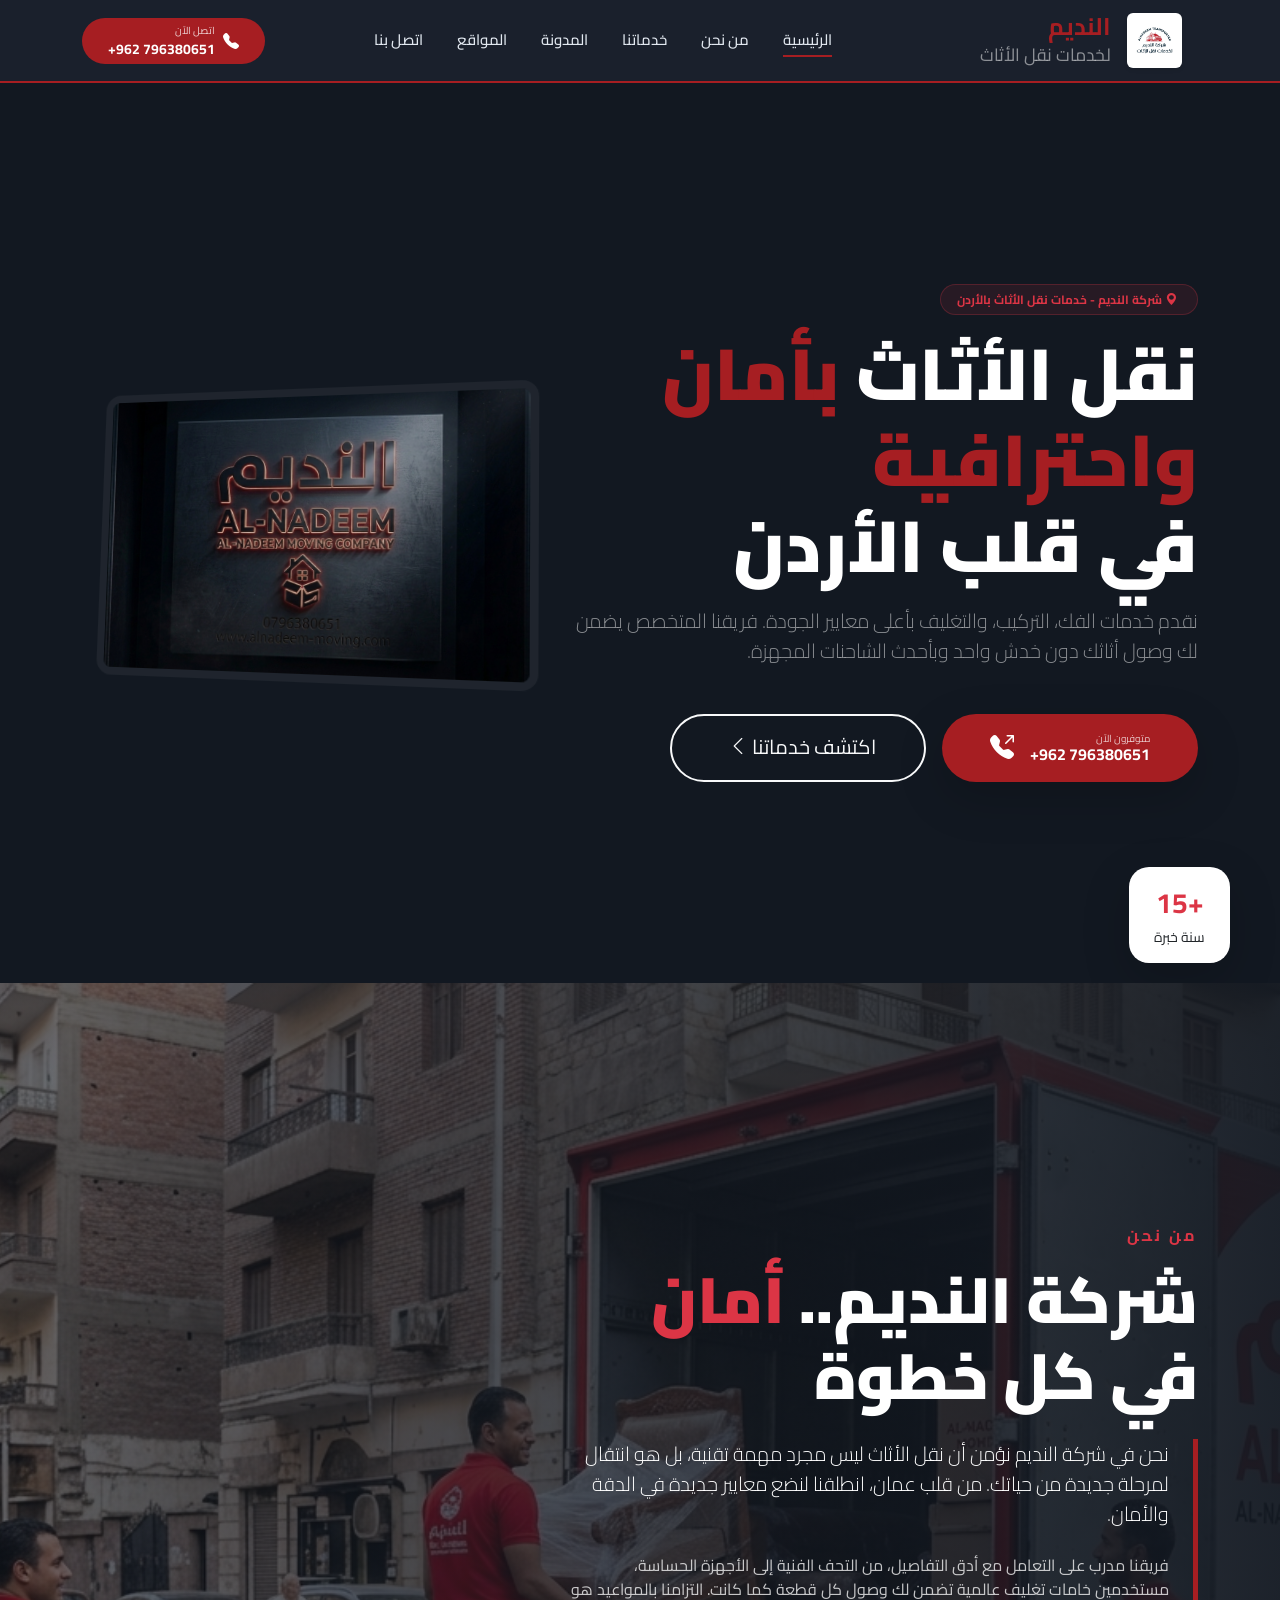
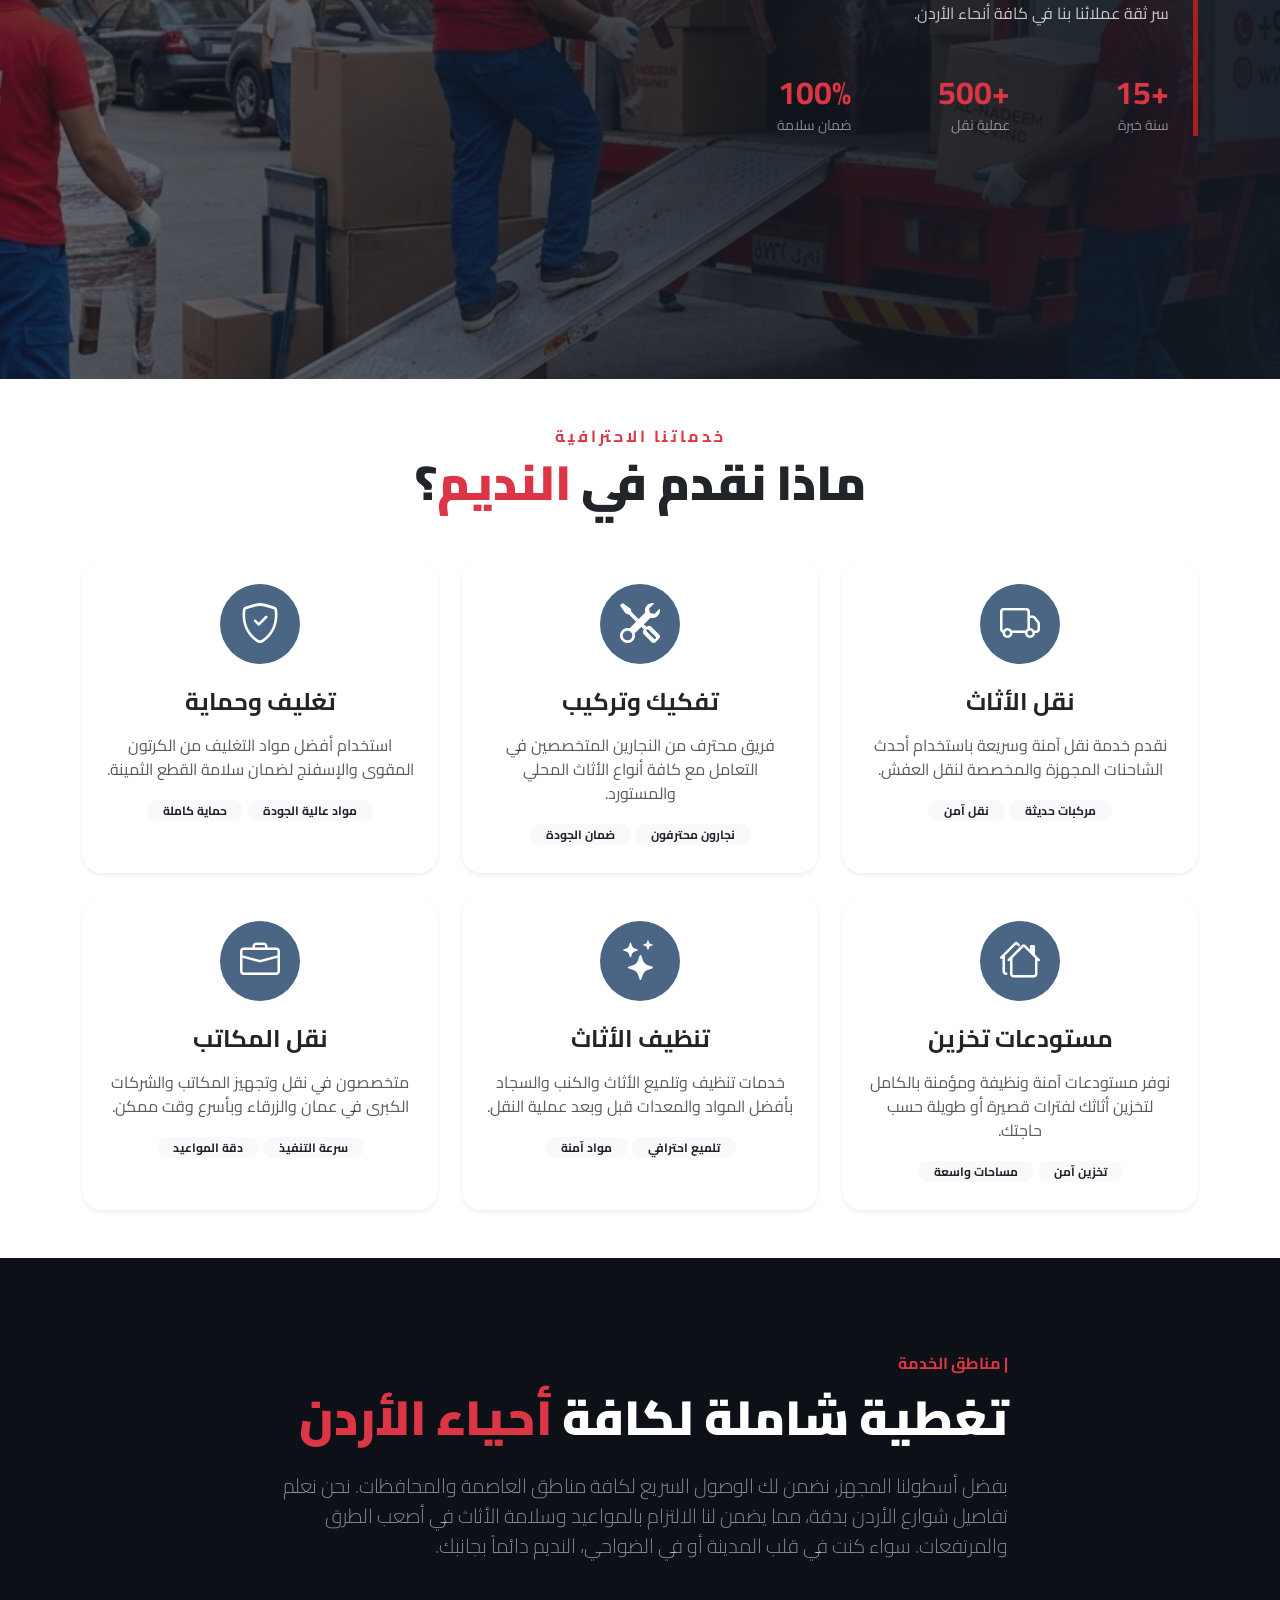
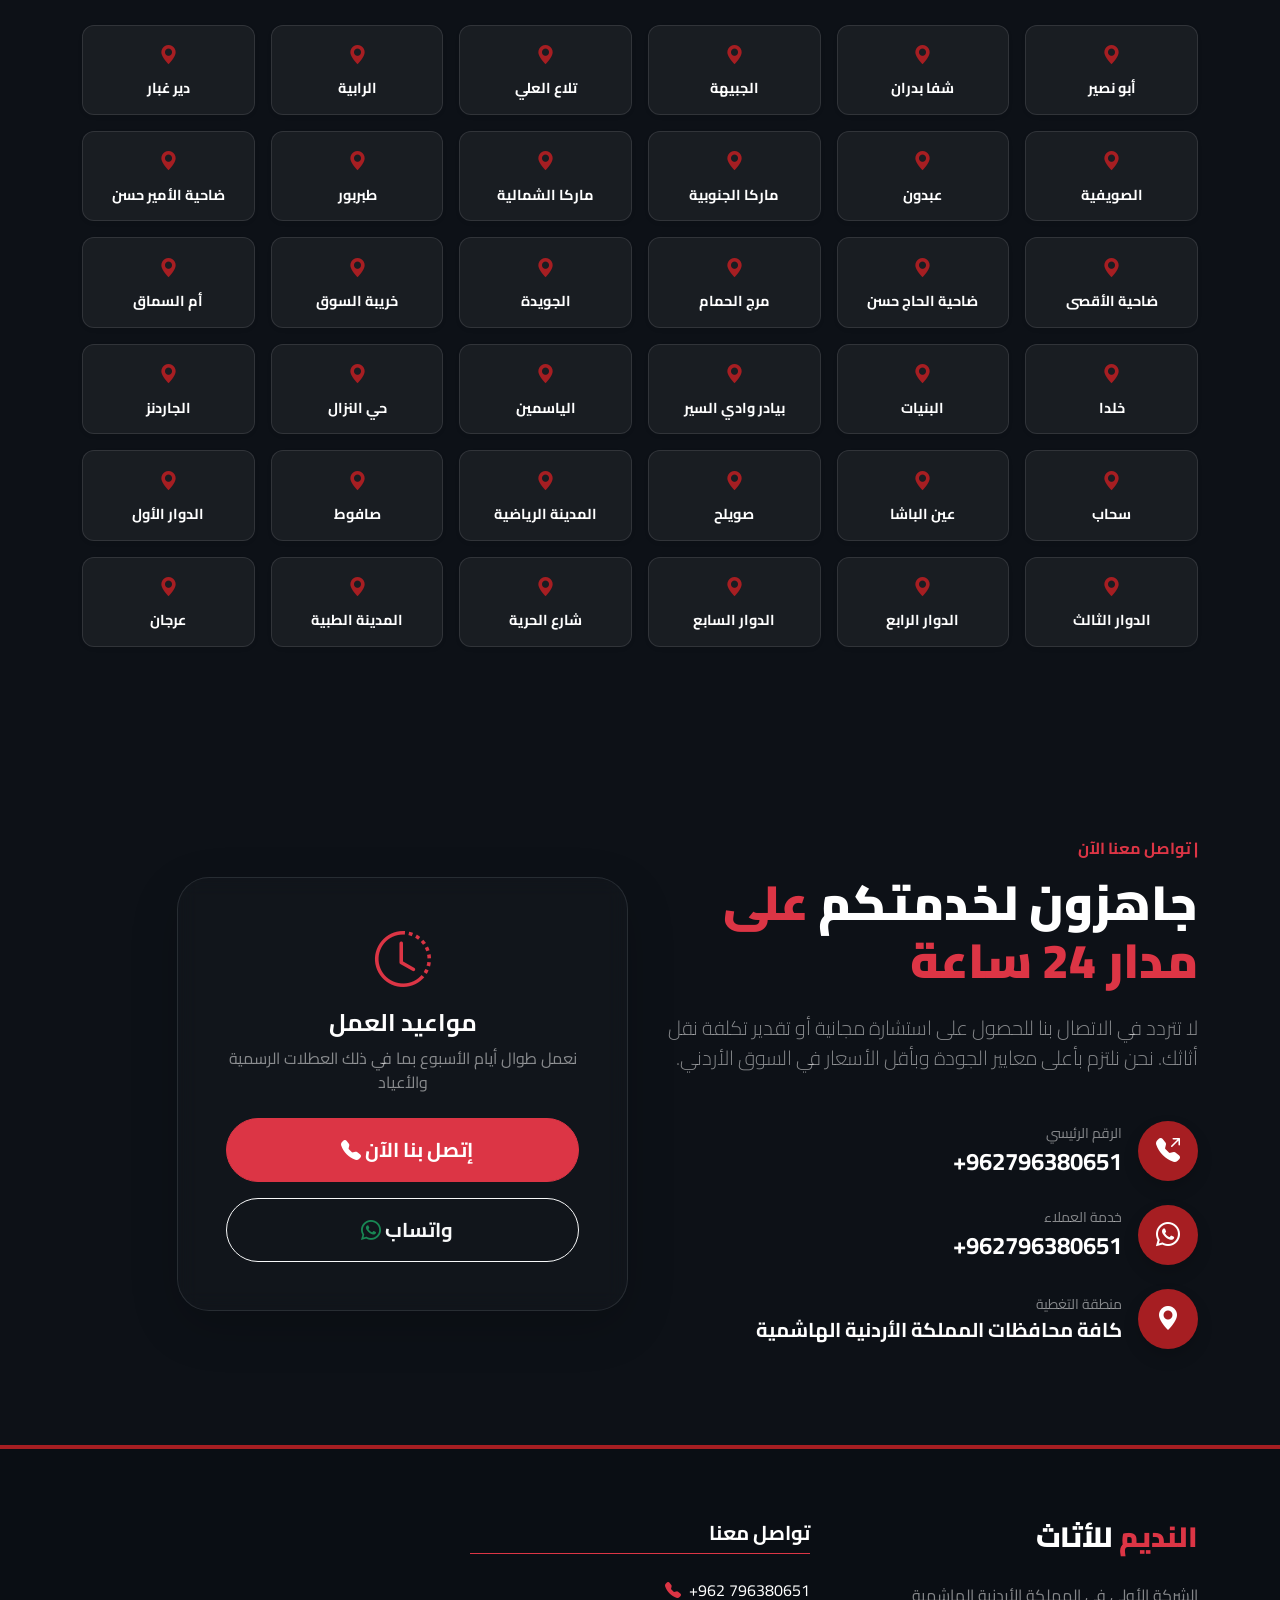
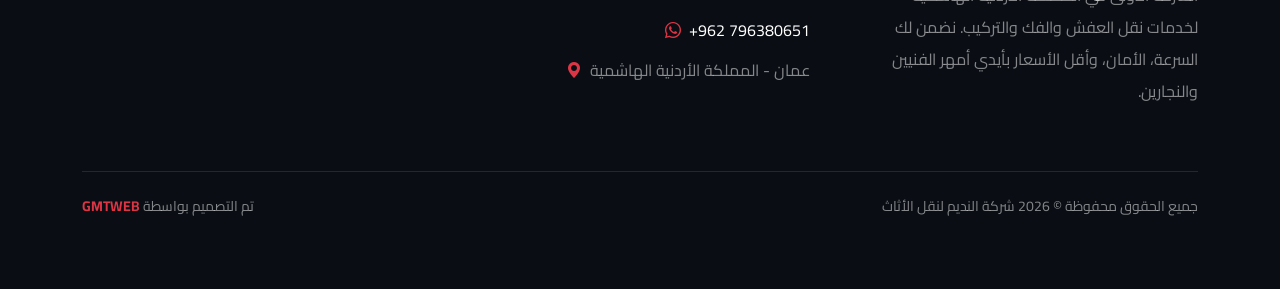
==== index.html @ c51407ec "Initial commit - Al Nadeem Project" ====
<!DOCTYPE html>
<html lang="ar" dir="rtl">
<head>
    <meta charset="UTF-8">
    <meta name="viewport" content="width=device-width, initial-scale=1.0">
   <link rel="stylesheet" href="https://cdn.jsdelivr.net/npm/bootstrap-icons@1.11.3/font/bootstrap-icons.min.css">
    <link href="https://cdn.jsdelivr.net/npm/bootstrap@5.3.3/dist/css/bootstrap.min.css" rel="stylesheet" integrity="sha384-QWTKZyjpPEjISv5WaRU9OFeRpok6YctnYmDr5pNlyT2bRjXh0JMhjY6hW+ALEwIH" crossorigin="anonymous">
    <link href="https://fonts.googleapis.com/css2?family=Almarai:wght@300;400;700;800&family=Cairo:wght@300;400;600;700;900&display=swap" rel="stylesheet">
    <title>شركة النديم لنقل الأثاث</title>
    <link rel="stylesheet" href="./Styles/style.css">
</head>
<body>
<nav class="navbar navbar-expand-lg navbar-dark sticky-top custom-navbar py-2" id="mainNavbar">
  <div class="container">
    
    <a class="navbar-brand d-flex align-items-center gap-3" href="#">
      <div class="logo-wrapper">
        <img src="./Styles/Photos/logo.jpeg" alt="النديم" class="img-fluid rounded shadow-sm">
      </div>
      <div class="brand-text">
        <h1 class="h4 mb-0 fw-bold main-red-color">النديم</h1>
        <small class="d-block text-white-50">لخدمات نقل الأثاث</small>
      </div>
    </a>

    <button class="navbar-toggler border-0 shadow-none" type="button" data-bs-toggle="collapse" data-bs-target="#alNadeemNav">
      <span class="navbar-toggler-icon"></span>
    </button>

    <div class="collapse navbar-collapse" id="alNadeemNav">
      <ul class="navbar-nav mx-auto mb-2 mb-lg-0 gap-1">
        <li class="nav-item"><a class="nav-link active" href="#hero">الرئيسية</a></li>
        <li class="nav-item"><a class="nav-link" href="#about">من نحن</a></li>
        <li class="nav-item"><a class="nav-link" href="#services">خدماتنا</a></li>
        <li class="nav-item"><a class="nav-link" href="./mdwna/mdwna.html">المدونة</a></li>
        <li class="nav-item"><a class="nav-link" href="#locations">المواقع</a></li>
        <li class="nav-item"><a class="nav-link" href="#contact-us">اتصل بنا</a></li>
      </ul>

      <div class="d-flex align-items-center">
        <a href="tel:0796380651" class="btn btn-call rounded-pill px-4 d-flex align-items-center gap-2">
          <i class="bi bi-telephone-fill icon-shake"></i>
       <div class="text-end lh-1">
    <span class="d-block mb-1" style="font-size: 10px; opacity: 0.8;">اتصل الآن</span>
    <span class="fw-bold" style="font-size: 14px; direction: ltr; display: inline-block;">
        +962 796380651
    </span>
</div>
        </a>
      </div>
    </div>

  </div>
</nav>
<!--------------------------------------------Navbar end ------------------------------------------>

<section class="hero-section" id="hero">
  <div id="particles-js"></div>

  <div class="container position-relative z-3">
    <div class="row align-items-center min-vh-100 py-5">
      
      <div class="col-lg-7 text-center text-lg-end" data-aos="fade-up">
        <div class="badge rounded-pill bg-danger bg-opacity-10 text-danger px-3 py-2 mb-3 border border-danger border-opacity-25">
          <i class="bi bi-geo-alt-fill me-1"></i> شركة النديم - خدمات نقل الأثاث بالأردن
        </div>
        <h1 class="display-2 fw-black text-white mb-3">
          نقل الأثاث <span class="text-danger-custom">بأمان واحترافية</span> <br> في قلب الأردن
        </h1>
        <p class="lead text-white-50 mb-5 fs-5 shadow-text">
          نقدم خدمات الفك، التركيب، والتغليف بأعلى معايير الجودة. فريقنا المتخصص يضمن لك وصول أثاثك دون خدش واحد وبأحدث الشاحنات المجهزة.
        </p>

        <div class="d-flex flex-wrap gap-3 justify-content-center justify-content-lg-start">
      <a href="tel:+962796380651" class="btn btn-danger-custom btn-lg rounded-pill px-5 py-3 d-flex align-items-center gap-3 shadow-lg">
    <div class="text-end lh-1">
        <small class="d-block opacity-75" style="font-size: 10px; margin-bottom: 2px;">متوفرون الآن</small>
        <span class="fw-bold" style="direction: ltr; display: block; font-size: 16px;">+962 796380651</span>
    </div>
    <i class="bi bi-telephone-outbound-fill fs-4 icon-shake"></i>
</a>
          <a href="#services" class="btn btn-outline-light btn-lg rounded-pill px-5 py-3 border-2 fw-600">
            اكتشف خدماتنا <i class="bi bi-chevron-left ms-2"></i>
          </a>
        </div>
      </div>

      <div class="col-lg-5 mt-5 mt-lg-0 text-center">
        <div class="hero-img-container">
           <img src="./Styles/Photos/hero2.png" 
               class="img-fluid rounded-4 shadow-2xl hero-moving-img" alt="نقل أثاث النديم">
          <div class="experience-card shadow-lg animate-bounce">
            <span class="fw-bold fs-3 d-block text-danger">+15</span>
            <small class="text-dark fw-600">سنة خبرة</small>
          </div>
        </div>
      </div>

    </div>
  </div>
</section>
<!-----------------------------------------hero end--------------------------------------------->
<section class="about-section position-relative overflow-hidden" id=about>
    <div class="parallax-bg"></div>
    <div class="about-overlay"></div>
    
    <div class="container position-relative z-3 py-5">
        <div class="row min-vh-100 align-items-center">
            <div class="col-lg-7 text-white text-lg-end text-center">
                <h6 class="fw-bold text-danger text-uppercase mb-3 tracking-wider">من نحن</h6>
                <h2 class="display-3 fw-black mb-4">شركة النديم.. <span class="text-danger">أمان</span> في كل خطوة</h2>
                
                <div class="content-wrapper pe-lg-4 border-danger-right">
                    <p class="lead mb-4 fw-light opacity-90">
                        نحن في شركة النديم نؤمن أن نقل الأثاث ليس مجرد مهمة تقنية، بل هو انتقال لمرحلة جديدة من حياتك. من قلب عمان، انطلقنا لنضع معايير جديدة في الدقة والأمان.
                    </p>
                    <p class="mb-5 opacity-75">
                        فريقنا مدرب على التعامل مع أدق التفاصيل، من التحف الفنية إلى الأجهزة الحساسة، مستخدمين خامات تغليف عالمية تضمن لك وصول كل قطعة كما كانت. التزامنا بالمواعيد هو سر ثقة عملائنا بنا في كافة أنحاء الأردن.
                    </p>
                    
                    <div class="row g-4 justify-content-center justify-content-lg-start">
                        <div class="col-6 col-sm-3">
                            <h2 class="fw-bold text-danger mb-0">+15</h2>
                            <small class="text-white-50">سنة خبرة</small>
                        </div>
                        <div class="col-6 col-sm-3">
                            <h2 class="fw-bold text-danger mb-0">+500</h2>
                            <small class="text-white-50">عملية نقل</small>
                        </div>
                        <div class="col-6 col-sm-3">
                            <h2 class="fw-bold text-danger mb-0">100%</h2>
                            <small class="text-white-50">ضمان سلامة</small>
                        </div>
                    </div>
                </div>
            </div>
        </div>
    </div>
</section>
<!-- about end  -->
 <section class="services-section py-5" id="services">
    <div class="container">
        <div class="text-center mb-5" data-aos="fade-up">
            <h6 class="text-danger fw-bold text-uppercase tracking-wider">خدماتنا الاحترافية</h6>
            <h2 class="display-5 fw-black">ماذا نقدم في <span class="text-danger">النديم</span>؟</h2>
        </div>

        <div class="row g-4">
            <div class="col-lg-4 col-md-6" data-aos="zoom-in">
                <div class="service-card text-center p-4 shadow-sm bg-white h-100 transition-all">
                    <div class="icon-box mb-4 mx-auto d-flex align-items-center justify-content-center">
                        <i class="bi bi-truck fs-1 text-white"></i>
                    </div>
                    <h4 class="fw-bold mb-3">نقل الأثاث</h4>
                    <p class="text-muted">نقدم خدمة نقل آمنة وسريعة باستخدام أحدث الشاحنات المجهزة والمخصصة لنقل العفش.</p>
                    <div class="badge-group mt-3">
                        <span class="badge bg-light text-dark rounded-pill px-3">مركبات حديثة</span>
                        <span class="badge bg-light text-dark rounded-pill px-3">نقل آمن</span>
                    </div>
                </div>
            </div>

            <div class="col-lg-4 col-md-6" data-aos="zoom-in" data-aos-delay="100">
                <div class="service-card text-center p-4 shadow-sm bg-white h-100 transition-all">
                    <div class="icon-box mb-4 mx-auto d-flex align-items-center justify-content-center">
                        <i class="bi bi-tools fs-1 text-white"></i>
                    </div>
                    <h4 class="fw-bold mb-3">تفكيك وتركيب</h4>
                    <p class="text-muted">فريق محترف من النجارين المتخصصين في التعامل مع كافة أنواع الأثاث المحلي والمستورد.</p>
                    <div class="badge-group mt-3">
                        <span class="badge bg-light text-dark rounded-pill px-3">نجارون محترفون</span>
                        <span class="badge bg-light text-dark rounded-pill px-3">ضمان الجودة</span>
                    </div>
                </div>
            </div>

            <div class="col-lg-4 col-md-6" data-aos="zoom-in" data-aos-delay="200">
                <div class="service-card text-center p-4 shadow-sm bg-white h-100 transition-all">
                    <div class="icon-box mb-4 mx-auto d-flex align-items-center justify-content-center">
                        <i class="bi bi-shield-check fs-1 text-white"></i>
                    </div>
                    <h4 class="fw-bold mb-3">تغليف وحماية</h4>
                    <p class="text-muted">استخدام أفضل مواد التغليف من الكرتون المقوى والإسفنج لضمان سلامة القطع الثمينة.</p>
                    <div class="badge-group mt-3">
                        <span class="badge bg-light text-dark rounded-pill px-3">مواد عالية الجودة</span>
                        <span class="badge bg-light text-dark rounded-pill px-3">حماية كاملة</span>
                    </div>
                </div>
            </div>
            <div class="col-lg-4 col-md-6" data-aos="zoom-in" data-aos-delay="300">
    <div class="service-card text-center p-4 shadow-sm bg-white h-100 transition-all">
        <div class="icon-box mb-4 mx-auto d-flex align-items-center justify-content-center">
            <i class="bi bi-houses fs-1 text-white"></i>
        </div>
        <h4 class="fw-bold mb-3">مستودعات تخزين</h4>
        <p class="text-muted">نوفر مستودعات آمنة ونظيفة ومؤمنة بالكامل لتخزين أثاثك لفترات قصيرة أو طويلة حسب حاجتك.</p>
        <div class="badge-group mt-3">
            <span class="badge bg-light text-dark rounded-pill px-3">تخزين آمن</span>
            <span class="badge bg-light text-dark rounded-pill px-3">مساحات واسعة</span>
        </div>
    </div>
</div>

<div class="col-lg-4 col-md-6" data-aos="zoom-in" data-aos-delay="400">
    <div class="service-card text-center p-4 shadow-sm bg-white h-100 transition-all">
        <div class="icon-box mb-4 mx-auto d-flex align-items-center justify-content-center">
            <i class="bi bi-stars fs-1 text-white"></i>
        </div>
        <h4 class="fw-bold mb-3">تنظيف الأثاث</h4>
        <p class="text-muted">خدمات تنظيف وتلميع الأثاث والكنب والسجاد بأفضل المواد والمعدات قبل وبعد عملية النقل.</p>
        <div class="badge-group mt-3">
            <span class="badge bg-light text-dark rounded-pill px-3">تلميع احترافي</span>
            <span class="badge bg-light text-dark rounded-pill px-3">مواد آمنة</span>
        </div>
    </div>
</div>

<div class="col-lg-4 col-md-6" data-aos="zoom-in" data-aos-delay="500">
    <div class="service-card text-center p-4 shadow-sm bg-white h-100 transition-all">
        <div class="icon-box mb-4 mx-auto d-flex align-items-center justify-content-center">
            <i class="bi bi-briefcase fs-1 text-white"></i>
        </div>
        <h4 class="fw-bold mb-3">نقل المكاتب</h4>
        <p class="text-muted">متخصصون في نقل وتجهيز المكاتب والشركات الكبرى في عمان والزرقاء وبأسرع وقت ممكن.</p>
        <div class="badge-group mt-3">
            <span class="badge bg-light text-dark rounded-pill px-3">سرعة التنفيذ</span>
            <span class="badge bg-light text-dark rounded-pill px-3">دقة المواعيد</span>
        </div>
    </div>
</div>
        </div>
    </div>
</section>
<!------------------------------------------Services end---------------------->
<section class="locations-area py-5" id="locations" style="background-color: #0d1117;">
    <div class="container py-5">
        <div class="row mb-5 text-center text-lg-end">
            <div class="col-lg-8 mx-auto">
                <h6 class="text-danger fw-bold mb-3">| مناطق الخدمة</h6>
                <h2 class="display-5 fw-black text-white mb-4">تغطية شاملة لكافة <span class="text-danger">أحياء الأردن</span></h2>
                <p class="text-white-50 lead">
                    بفضل أسطولنا المجهز، نضمن لك الوصول السريع لكافة مناطق العاصمة والمحافظات. نحن نعلم تفاصيل شوارع الأردن بدقة، مما يضمن لنا الالتزام بالمواعيد وسلامة الأثاث في أصعب الطرق والمرتفعات. سواء كنت في قلب المدينة أو في الضواحي، النديم دائماً بجانبك.
                </p>
            </div>
        </div>

        <div class="row g-3 justify-content-center" id="zones-container">
            </div>
    </div>
</section>
<!-- locations end  -->
 <section id="contact-us" class="contact-section py-5" style="background-color: #0d1117;">
    <div class="container py-5">
        <div class="row g-4 align-items-center">
            
            <div class="col-lg-6 text-white">
                <h6 class="text-danger fw-bold mb-3">| تواصل معنا الآن</h6>
                <h2 class="display-5 fw-black mb-4">جاهزون لخدمتكم <span class="text-danger">على مدار 24 ساعة</span></h2>
                <p class="text-white-50 mb-5 lead">
                    لا تتردد في الاتصال بنا للحصول على استشارة مجانية أو تقدير تكلفة نقل أثاثك. نحن نلتزم بأعلى معايير الجودة وبأقل الأسعار في السوق الأردني.
                </p>

                <div class="contact-info-box d-flex flex-column gap-4">
                    <div class="d-flex align-items-center gap-3">
                        <div class="contact-icon-circle shadow">
                            <i class="bi bi-telephone-outbound-fill"></i>
                        </div>
                        <div>
                            <span class="d-block text-white-50 small">الرقم الرئيسي</span>
                            <a href="tel:+962796380651" class="text-white fs-4 fw-bold text-decoration-none ltr-text">+962796380651</a>
                        </div>
                    </div>

                    <div class="d-flex align-items-center gap-3">
                        <div class="contact-icon-circle shadow">
                            <i class="bi bi-whatsapp"></i>
                        </div>
                        <div>
                            <span class="d-block text-white-50 small">خدمة العملاء</span>
                            <a href="https://wa.me/962796380651" target="_blank"" class="text-white fs-4 fw-bold text-decoration-none ltr-text">+962796380651</a>
                        </div>
                    </div>

                    <div class="d-flex align-items-center gap-3">
                        <div class="contact-icon-circle shadow">
                            <i class="bi bi-geo-alt-fill"></i>
                        </div>
                        <div>
                            <span class="d-block text-white-50 small">منطقة التغطية</span>
                            <span class="text-white fs-5 fw-bold">كافة محافظات المملكة الأردنية الهاشمية</span>
                        </div>
                    </div>
                </div>
            </div>

            <div class="col-lg-5 offset-lg-1">
                <div class="p-5 rounded-5 shadow-lg border border-secondary border-opacity-25" style="background: rgba(255,255,255,0.02); backdrop-filter: blur(10px);">
                    <div class="text-center mb-4">
                        <div class="mb-3">
                            <i class="bi bi-clock-history text-danger display-4"></i>
                        </div>
                        <h4 class="text-white fw-bold">مواعيد العمل</h4>
                        <p class="text-white-50">نعمل طوال أيام الأسبوع بما في ذلك العطلات الرسمية والأعياد</p>
                    </div>
                    <div class="d-grid gap-3">
                        <a href="tel:962796380651" class="btn btn-danger btn-lg rounded-pill fw-bold py-3 icon-shake">
                            إتصل بنا الآن <i class="bi bi-telephone-fill ms-2"></i>
                        </a>
                        <a href="https://wa.me/962796380651" target="_blank" class="btn btn-outline-light btn-lg rounded-pill fw-bold py-3">
                            واتساب <i class="bi bi-whatsapp ms-2 text-success"></i>
                        </a>
                    </div>
                </div>
            </div>

        </div>
    </div>
</section>
<footer class="main-footer py-5" style="background-color: #0a0e14; border-top: 4px solid #a61e22;">
    <div class="container py-4">
        <div class="row g-5 text-white">
            
            <div class="col-lg-4 text-center text-lg-end">
                <h3 class="fw-black text-danger mb-4">النديم <span class="text-white">للأثاث</span></h3>
                <p class="text-white-50 lh-lg">
                    الشركة الأولى في المملكة الأردنية الهاشمية لخدمات نقل العفش والفك والتركيب. نضمن لك السرعة، الأمان، وأقل الأسعار بأيدي أمهر الفنيين والنجارين.
                </p>
            </div>

            <div class="col-lg-4 text-center text-lg-start">
                <h5 class="fw-bold mb-4 border-bottom border-danger d-inline-block pb-2 text-lg-end w-100">تواصل معنا</h5>
                <div class="d-flex flex-column gap-3">
                    <a href="tel:+962796380651" class="text-white text-decoration-none d-flex align-items-center justify-content-center justify-content-lg-start gap-2">
                        <span style="direction: ltr;">+962 796380651</span>
                        <i class="bi bi-telephone-fill text-danger"></i>
                    </a>
                    <a href="tel:+962796380651" class="text-white text-decoration-none d-flex align-items-center justify-content-center justify-content-lg-start gap-2">
                        <span style="direction: ltr;">+962 796380651</span>
                        <i class="bi bi-whatsapp text-danger"></i>
                    </a>
                    <div class="text-white-50 d-flex align-items-center justify-content-center justify-content-lg-start gap-2">
                        <span>عمان - المملكة الأردنية الهاشمية</span>
                        <i class="bi bi-geo-alt-fill text-danger"></i>
                    </div>
                </div>
            </div>
        </div>

        <hr class="mt-5 mb-4 border-secondary opacity-25">
        <div class="row align-items-center">
            <div class="col-md-6 text-center text-md-end">
                <p class="text-white-50 mb-0 small">جميع الحقوق محفوظة &copy; 2026 شركة النديم لنقل الأثاث</p>
            </div>
            <div class="col-md-6 text-center text-md-start mt-3 mt-md-0">
                <p class="text-white-50 mb-0 small">
                    تم التصميم بواسطة 
                    <a href="https://www.facebook.com/profile.php?id=100090592885243&locale=ar_AR" target="_blank" class="text-danger fw-bold text-decoration-none hover-red">GMTWEB</a>
                </p>
            </div>
        </div>
    </div>
</footer>


<script src="https://cdn.jsdelivr.net/npm/bootstrap@5.3.3/dist/js/bootstrap.bundle.min.js" integrity="sha384-YvpcrYf0tY3lHB60NNkmXc5s9fDVZLESaAA55NDzOxhy9GkcIdslK1eN7N6jIeHz" crossorigin="anonymous"></script>
<script src="./main.js"></script>
</body>
</html>
---- Styles/style.css ----
body {
    font-family: 'Cairo', sans-serif; /* أو 'Almarai' حسب ذوقك */
    direction: rtl;
    text-align: right;
    overflow-x: hidden;
}

h1, h2, h3, .brand-name {
    font-family: 'Cairo', sans-serif;
    font-weight: 800;
    
}

:root {
    --brand-red: #a61e22; 
    --nav-bg: #1a202c;    
}

.custom-navbar {
    background-color: var(--nav-bg) !important;
    border-bottom: 2px solid var(--brand-red);
    transition: 0.4s all ease-in-out;
}

.navbar-scrolled {
    background-color: rgba(26, 32, 44, 0.98) !important;
    backdrop-filter: blur(10px);
    padding: 5px 0 !important;
}

.main-red-color {
    color: var(--brand-red);
}

.logo-wrapper img {
    height: 55px;
    background: white;
    padding: 2px;
}

.nav-link {
    color: #e2e8f0 !important;
    font-weight: 500;
    font-size: 15px;
    padding: 10px 15px !important;
    position: relative;
}

.nav-link::after {
    content: '';
    position: absolute;
    width: 0;
    height: 2px;
    bottom: 5px;
    right: 15px;
    background: var(--brand-red);
    transition: 0.3s;
}

.nav-link:hover::after, .nav-link.active::after {
    width: calc(100% - 30px);
}

.btn-call {
    background: var(--brand-red);
    color: white !important;
    border: 2px solid transparent;
    transition: 0.3s;
}

.btn-call:hover {
    background: white;
    color: var(--brand-red) !important;
    border-color: var(--brand-red);
}

.btn-call:hover .icon-shake {
    animation: shake 0.5s infinite;
}

@keyframes shake {
    0% { transform: rotate(0); }
    25% { transform: rotate(15deg); }
    50% { transform: rotate(-15deg); }
    75% { transform: rotate(10deg); }
    100% { transform: rotate(0); }
}

@media (max-width: 991px) {
    .navbar-collapse {
        background: var(--nav-bg);
        padding: 20px;
        border-radius: 10px;
        margin-top: 10px;
    }
}
/* navbar style end and m-query --------- */

:root {
  --main-red: #a61e22; /* لون اللوجو */
  --dark-bg: #121821;  /* لون الناف بار */
}

.hero-section {
  background-color: var(--dark-bg);
  position: relative;
  overflow: hidden;
}

#particles-js {
  position: absolute;
  width: 100%;
  height: 100%;
  top: 0; left: 0;
  z-index: 1;
}

.text-danger-custom { color: var(--main-red); }

.btn-danger-custom {
  background-color: var(--main-red);
  color: white;
  border: none;
  transition: 0.4s cubic-bezier(0.175, 0.885, 0.32, 1.275);
}

.btn-danger-custom:hover {
  transform: translateY(-5px) scale(1.02);
  background-color: #8a171b;
  color: white;
}

.hero-moving-img {
  transform: perspective(1000px) rotateY(-15deg) rotateX(5deg);
  transition: 0.6s ease;
  border: 8px solid rgba(255,255,255,0.05);
}

.hero-section:hover .hero-moving-img {
  transform: perspective(1000px) rotateY(0deg) rotateX(0deg);
}

.experience-card {
  position: absolute;
  bottom: 20px;
  right: -20px;
  background: white;
  padding: 15px 25px;
  border-radius: 20px;
  text-align: center;
  z-index: 5;
}

/* حركة التليفون */
@keyframes shake {
  0% { transform: rotate(0); }
  20% { transform: rotate(15deg); }
  40% { transform: rotate(-15deg); }
  60% { transform: rotate(10deg); }
  100% { transform: rotate(0); }
}
.icon-shake { animation: shake 2s infinite; }

@media (max-width: 991px) {
  .hero-section { text-align: center; }
  .experience-card { right: 50%; transform: translateX(50%); bottom: -30px; }
  .hero-moving-img { transform: none !important; }
}
/* hero style and qyery  */
.about-section {
    min-height: 100vh;
    background-color: #121821;
}

.parallax-bg {
    position: absolute;
    top: 0;
    left: 0;
    width: 100%;
    height: 120%;
    background-image: url('./Photos/hero.png');
    background-attachment: fixed;
    background-position: center;
    background-repeat: no-repeat;
    background-size: cover;
    z-index: 1;
}

.about-overlay {
    position: absolute;
    top: 0;
    left: 0;
    width: 100%;
    height: 100%;
    background: linear-gradient(to left, rgba(18, 24, 33, 0.95), rgba(18, 24, 33, 0.6));
    z-index: 2;
}

.z-3 { z-index: 3; }

.fw-black { font-weight: 900; }

.tracking-wider { letter-spacing: 3px; }

.border-danger-right {
    border-right: 5px solid #a61e22;
}

@media (max-width: 991px) {
    .parallax-bg {
        background-attachment: scroll;
        height: 100%;
    }
    .border-danger-right {
        border-right: none;
        border-bottom: 5px solid #a61e22;
        padding-bottom: 20px;
    }
    .about-overlay {
        background: rgba(18, 24, 33, 0.85);
    }
}
/* ////////////////////////////////////////////////////// */


/* Who we us style  */
.service-card {
    border-radius: 20px;
    border-bottom: 4px solid transparent;
    transition: all 0.4s cubic-bezier(0.175, 0.885, 0.32, 1.275);
}

.icon-box {
    width: 80px;
    height: 80px;
    background-color: #4b6584; /* لون أيقونات الهيرو */
    border-radius: 50%;
    transition: 0.4s;
}

.service-card:hover {
    background-color: #a61e22 !important; /* الأحمر المطلوب */
    transform: rotate(360deg);
    border-bottom-color: #ffffff;
}

.service-card:hover h4, 
.service-card:hover p {
    color: #ffffff !important;

}

.service-card:hover .icon-box {
    background-color: #ffffff;
}

.service-card:hover .icon-box i {
    color: #a61e22 !important;
}

.service-card:hover .badge {
    background-color: rgba(255, 255, 255, 0.2) !important;
    color: #ffffff !important;
}
/* services end ------------------ */
/* تنسيقات سكشن المواقع المطور */
.locations-section {
    background-color: #0a192f;
    padding: 100px 0;
}

/* تصميم الكارد الصغير ليتناسب مع عدد المناطق الكبير */
.location-card-mini {
    background: #112240;
    padding: 15px 10px;
    border-radius: 12px;
    text-align: center;
    border: 1px solid rgba(230, 57, 70, 0.05);
    transition: all 0.3s ease;
    cursor: pointer;
    display: flex;
    flex-direction: column;
    align-items: center;
    gap: 8px;
    height: 100%;
}

.location-card-mini i {
    color: #e63946;
    font-size: 18px;
    transition: transform 0.6s cubic-bezier(0.175, 0.885, 0.32, 1.275);
}

.location-card-mini span {
    color: #ccd6f6;
    font-size: 0.9rem;
    font-weight: 600;
}

/* تأثير الهوفر الجامد */
.location-card-mini:hover {
    background: #e63946; /* يقلب أحمر بالكامل */
    transform: translateY(-5px);
    box-shadow: 0 10px 20px rgba(230, 57, 70, 0.3);
}

.location-card-mini:hover i {
    color: #fff;
    transform: rotateY(360deg); /* الدوران اللي طلبته */
}

.location-card-mini:hover span {
    color: #fff;
}

/* تحسين المظهر على الموبايل */
@media (max-width: 768px) {
    .location-card-mini span {
        font-size: 0.8rem;
    }
}
/* ///////////////////////////////////////////////////////// */

.location-card-mini {
    background: rgba(255, 255, 255, 0.05);
    border: 1px solid rgba(255, 255, 255, 0.1);
    border-radius: 12px;
    padding: 15px 10px;
    transition: all 0.3s ease-in-out;
    cursor: pointer;
    display: flex;
    flex-direction: column;
    align-items: center;
    gap: 8px;
}

/* الهوفر الأحمر اللي طلبته */
.location-card-mini:hover {
    background-color: #a61e22 !important;
    transform: translateY(-5px);
    border-color: #ffffff;
    box-shadow: 0 10px 20px rgba(166, 30, 34, 0.3);
}

.location-card-mini i {
    font-size: 1.2rem;
    color: #a61e22;
    transition: 0.3s;
}

.location-card-mini:hover i, 
.location-card-mini:hover span {
    color: #ffffff !important;
}

.fw-black { font-weight: 900; }

/* ///////////////////////////////////////////// */
.contact-icon-circle {
    width: 60px;
    height: 60px;
    background-color: var(--brand-red);
    border-radius: 50%;
    display: flex;
    align-items: center;
    justify-content: center;
    font-size: 1.5rem;
    color: white;
}

.ltr-text {
    direction: ltr;
    display: inline-block;
}

.contact-info-box a:hover {
    color: var(--brand-red) !important;
    transition: 0.3s;
}

/* تعديل بسيط للـ Shake Animation ليكون أوضح */
@keyframes shake {
    0% { transform: scale(1); }
    10%, 20% { transform: scale(0.9) rotate(-3deg); }
    30%, 50%, 70%, 90% { transform: scale(1.1) rotate(3deg); }
    40%, 60%, 80% { transform: scale(1.1) rotate(-3deg); }
    100% { transform: scale(1) rotate(0); }
}

.icon-shake:hover {
    animation: shake 0.6s ease-in-out;
}
/* Footer Style - تم تظبيط الريسبونسف ومنع الخروج عن الشاشة */

.main-footer {
    background-color: #0a0e14;
    border-top: 4px solid var(--brand-red);
    padding: 60px 0 30px 0; /* مسافات داخلية متوازنة */
    position: relative;
    overflow: hidden; /* ضمان عدم خروج أي عنصر */
}

.footer-link {
    transition: 0.3s all ease;
    display: inline-block;
    color: #ffffff80 !important; /* لون افتراضي هادي */
    text-decoration: none;
    padding: 5px 0;
}

/* تعديل الـ Hover عشان ميبوظش الموبايل */
.footer-link:hover {
    color: var(--brand-red) !important;
    transform: translateX(-5px); /* حركة لليسار بدل البادينج عشان متزقش العناصر */
}

.hover-red:hover {
    text-decoration: underline !important;
    opacity: 0.8;
    color: var(--brand-red) !important;
}

/* لضمان ثبات اتجاه الأرقام ومنع تداخل النصوص */
.ltr-text, [style*="direction: ltr"] {
    direction: ltr !important;
    display: inline-block;
    unicode-bidi: isolate;
}

@media (max-width: 991px) {
    .main-footer {
        text-align: center !important; 
    }
    
    .main-footer .text-lg-end, 
    .main-footer .text-lg-start {
        text-align: center !important;
    }

    .footer-link:hover {
        transform: none !important;     }

    .main-footer hr {
        margin: 30px auto;
        width: 80%;
    }

    .footer-info-box {
        margin-bottom: 30px;
    }
}

@media (max-width: 768px) {
    .main-footer {
        padding: 40px 0 20px 0;
    }

    .list-unstyled {
        padding: 0 !important;
        margin: 0 auto !important;
    }
    
    .footer-link {
        font-size: 14px;
    }
}

.footer-contact-item {
    display: flex;
    align-items: center;
    justify-content: center;
    gap: 10px;
    margin-bottom: 15px;
}
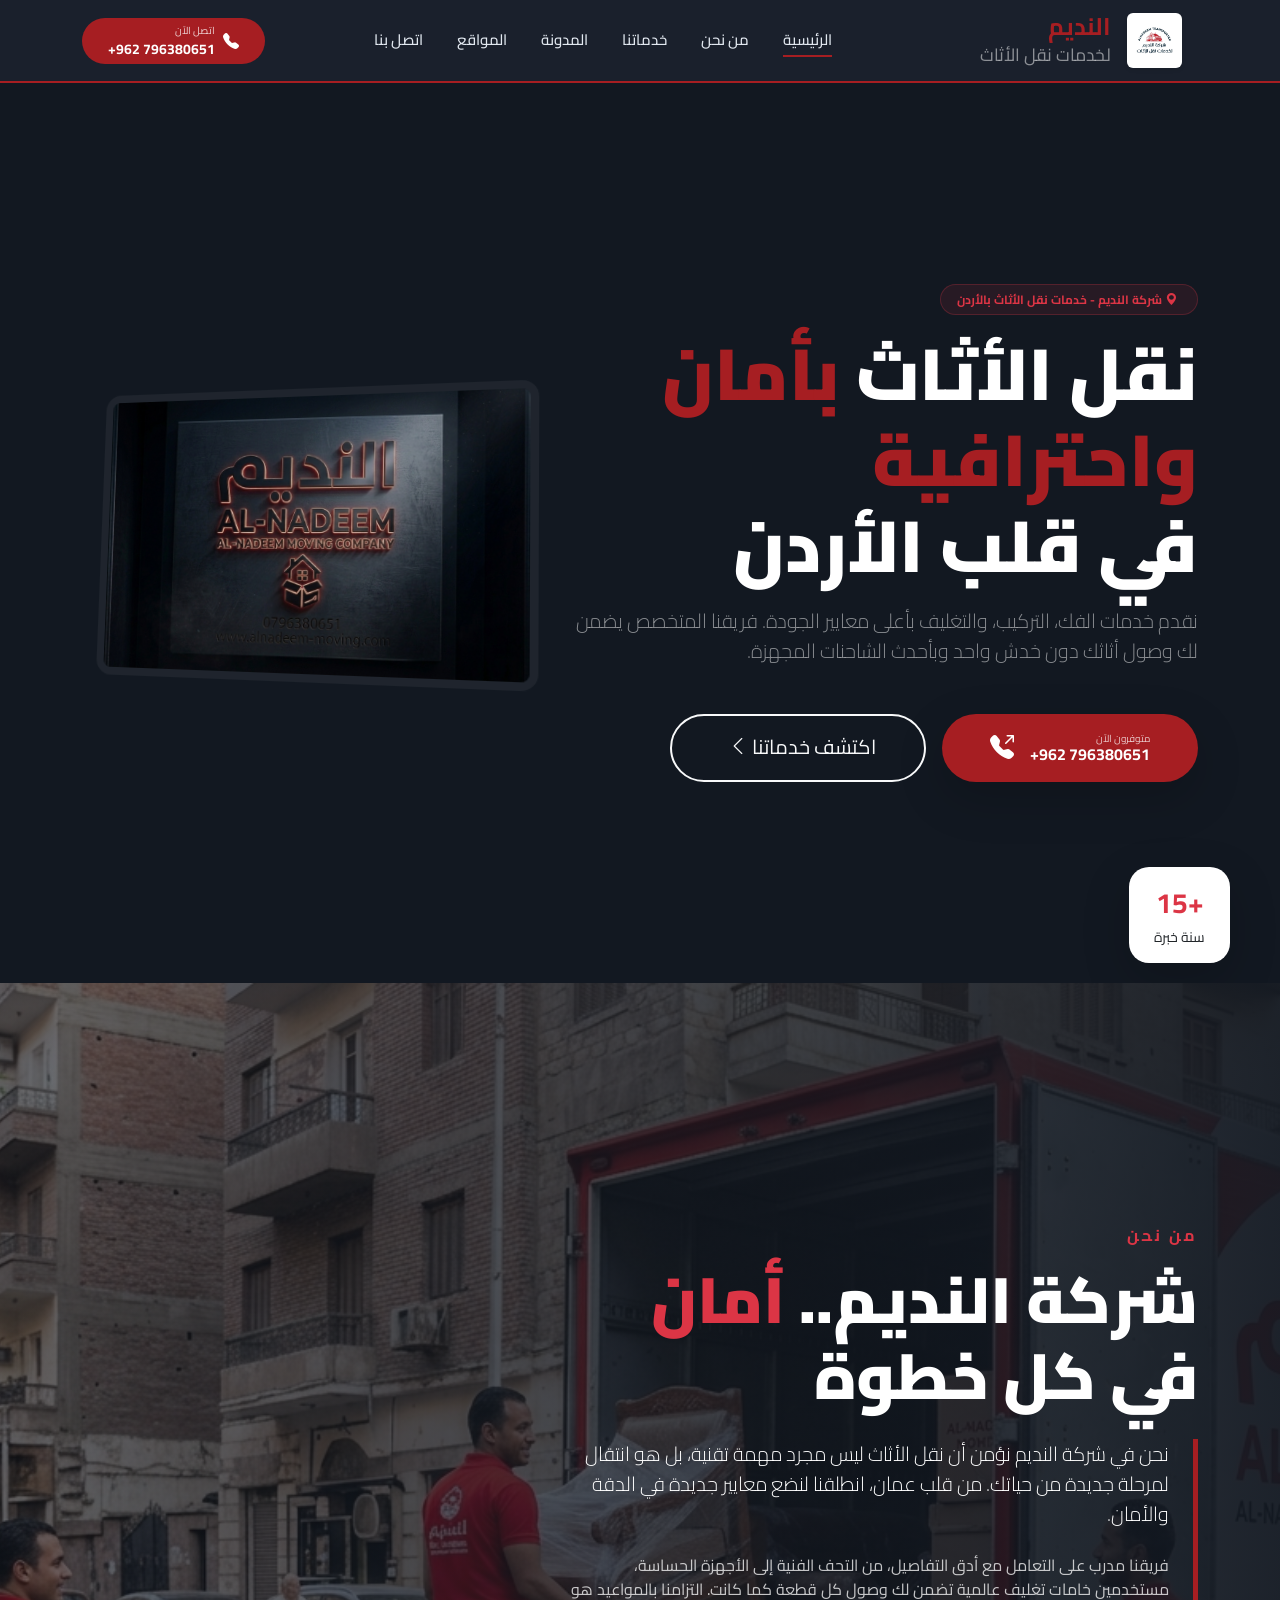
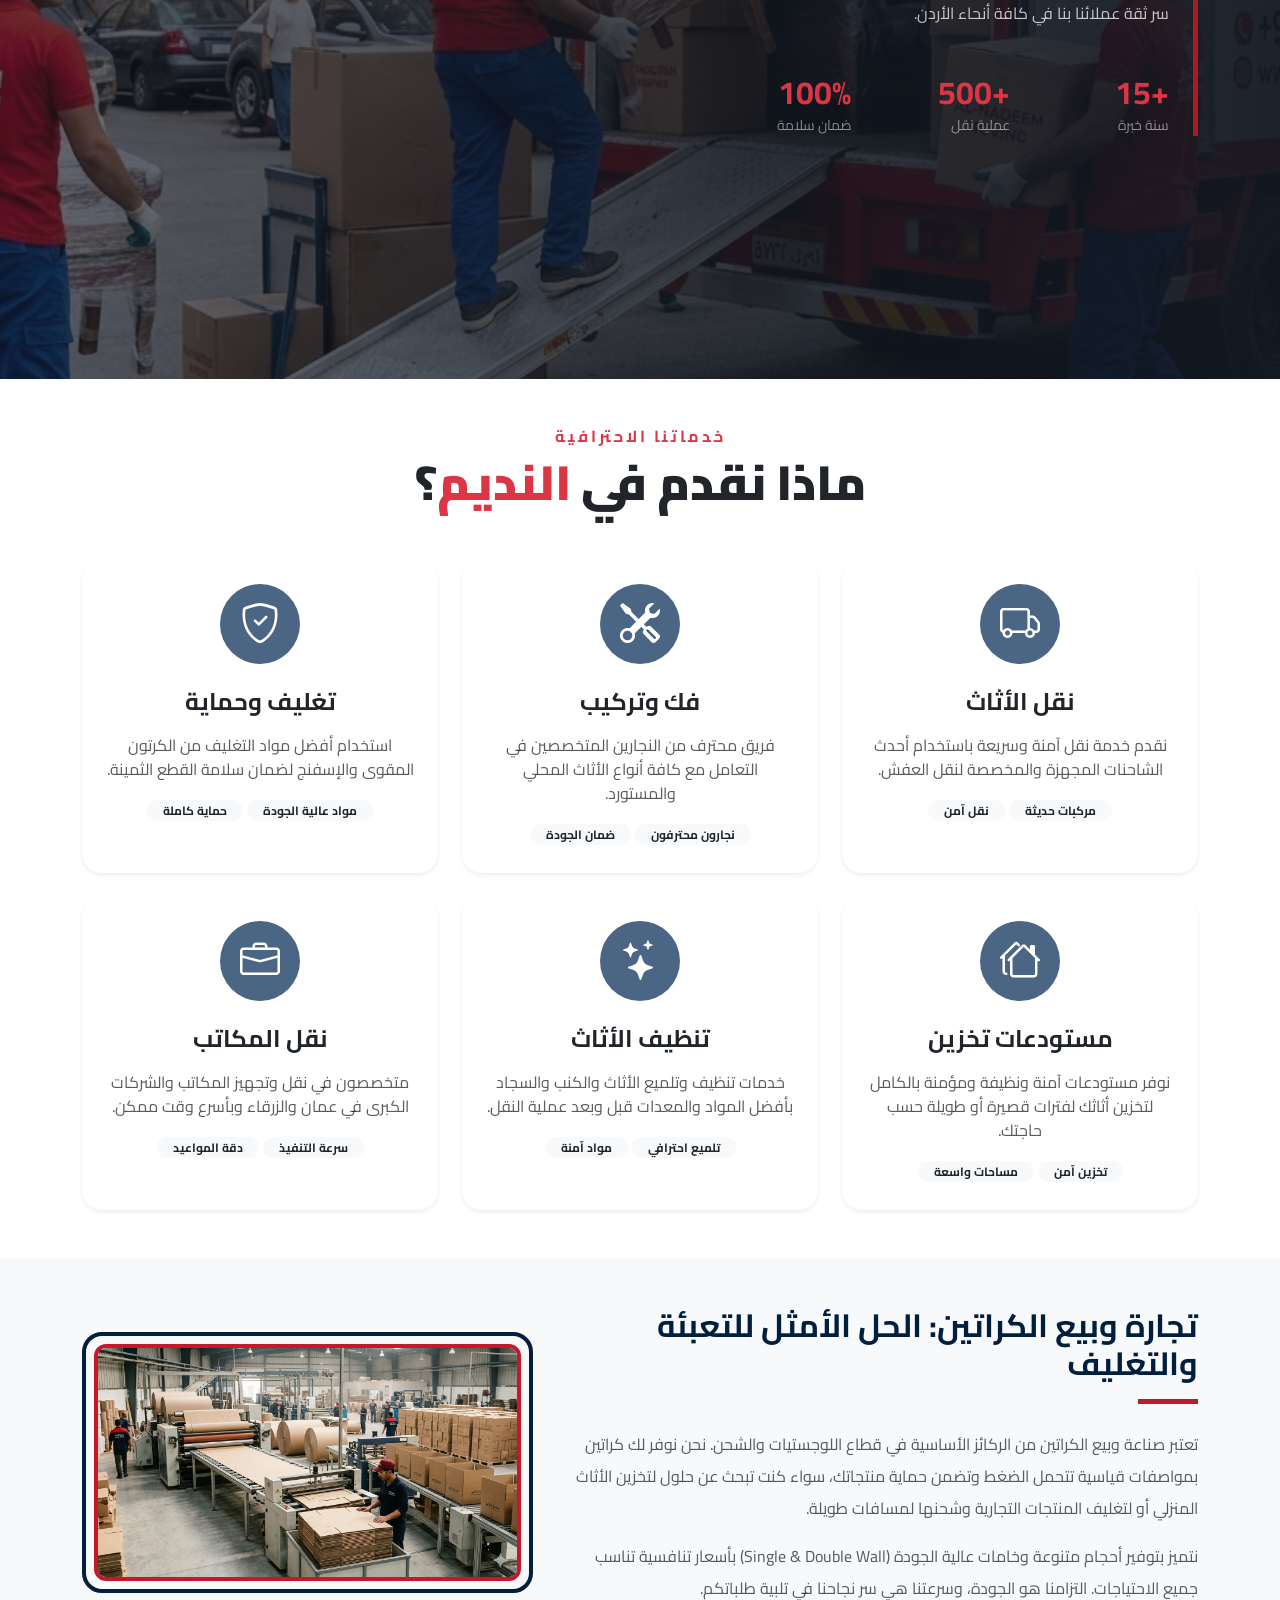
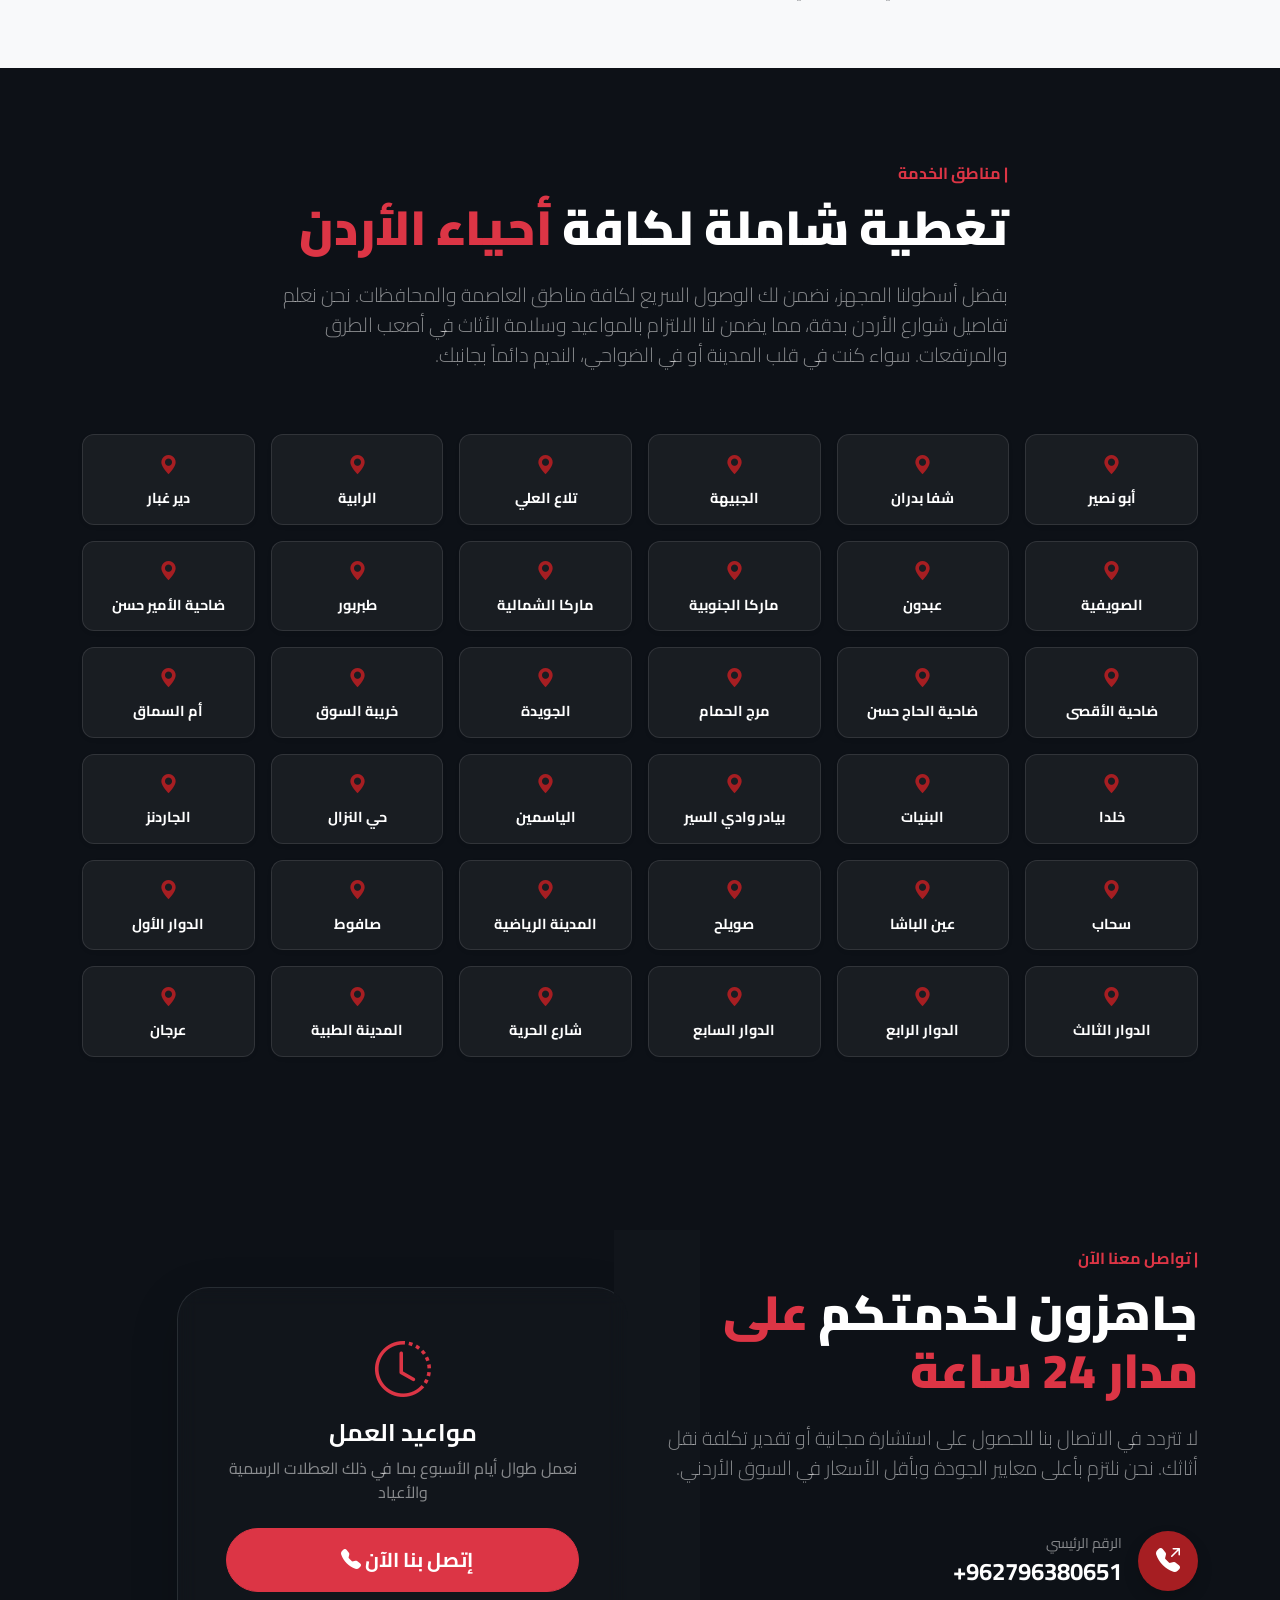
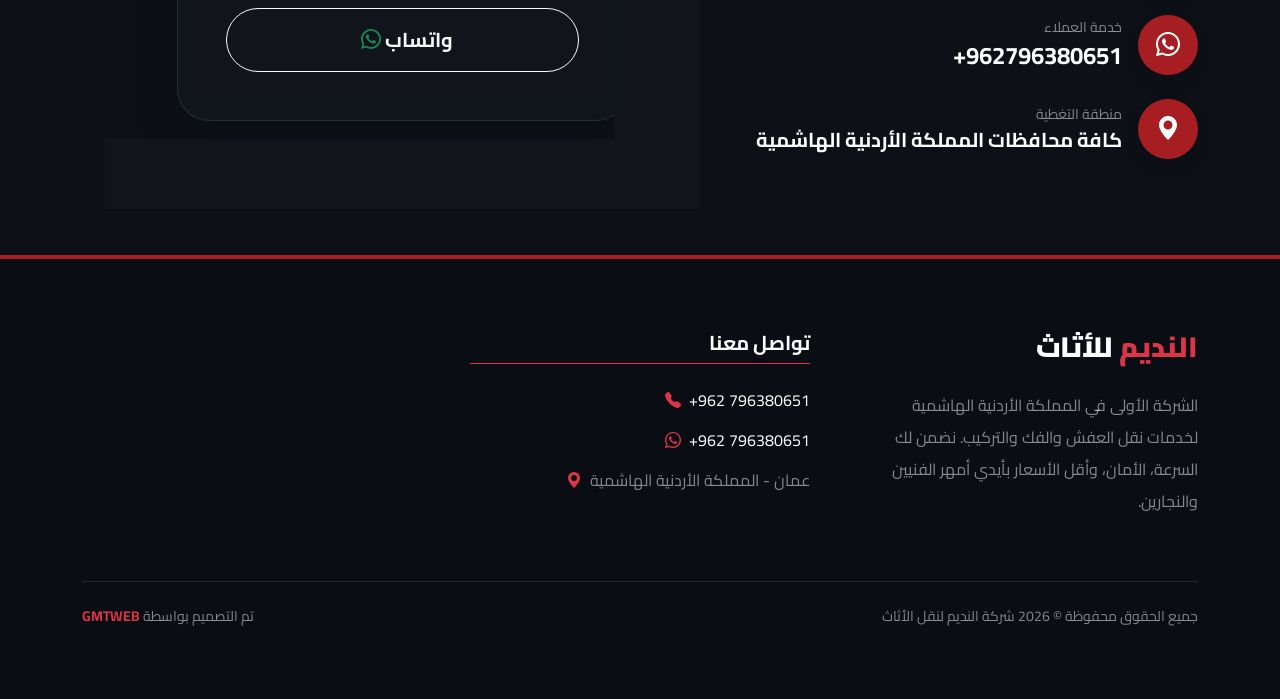
==== commit dffc0f18: "Last edit" ====
--- a/index.html
+++ b/index.html
@@ -165,7 +165,7 @@
                     <div class="icon-box mb-4 mx-auto d-flex align-items-center justify-content-center">
                         <i class="bi bi-tools fs-1 text-white"></i>
                     </div>
-                    <h4 class="fw-bold mb-3">تفكيك وتركيب</h4>
+                    <h4 class="fw-bold mb-3">فك وتركيب</h4>
                     <p class="text-muted">فريق محترف من النجارين المتخصصين في التعامل مع كافة أنواع الأثاث المحلي والمستورد.</p>
                     <div class="badge-group mt-3">
                         <span class="badge bg-light text-dark rounded-pill px-3">نجارون محترفون</span>
@@ -232,6 +232,38 @@
     </div>
 </section>
 <!------------------------------------------Services end---------------------->
+<section class="py-5 bg-light">
+    <div class="container">
+        <div class="row align-items-center g-4">
+            
+            <div class="col-lg-7 order-2 order-lg-1">
+                <h2 class="fw-bold mb-3" style="color: #001f3f;">تجارة وبيع الكراتين: الحل الأمثل للتعبئة والتغليف</h2>
+                <div style="width: 60px; height: 5px; background-color: #b61e2e;" class="mb-4"></div>
+                
+                <p class="text-muted lh-lg">
+                    تعتبر صناعة وبيع الكراتين من الركائز الأساسية في قطاع اللوجستيات والشحن. نحن نوفر لك كراتين بمواصفات قياسية تتحمل الضغط وتضمن حماية منتجاتك، سواء كنت تبحث عن حلول لتخزين الأثاث المنزلي أو لتغليف المنتجات التجارية وشحنها لمسافات طويلة.
+                </p>
+                
+                <p class="text-muted lh-lg">
+                    نتميز بتوفير أحجام متنوعة وخامات عالية الجودة (Single & Double Wall) بأسعار تنافسية تناسب جميع الاحتياجات. التزامنا هو الجودة، وسرعتنا هي سر نجاحنا في تلبية طلباتكم.
+                </p>
+
+             
+            </div>
+
+            <div class="col-lg-5 order-1 order-lg-2">
+                <div class="p-2" style="border: 4px solid #001f3f; border-radius: 20px;">
+                    <img src="./Styles/Photos/cartoon.png" 
+                         alt="بيع كراتين" 
+                         class="img-fluid" 
+                         style="border-radius: 12px; border: 4px solid #c5182a;">
+                </div>
+            </div>
+
+        </div>
+    </div>
+</section>
+<!-- Cartoon ends  -->
 <section class="locations-area py-5" id="locations" style="background-color: #0d1117;">
     <div class="container py-5">
         <div class="row mb-5 text-center text-lg-end">
@@ -325,7 +357,7 @@
                 <p class="text-white-50 lh-lg">
                     الشركة الأولى في المملكة الأردنية الهاشمية لخدمات نقل العفش والفك والتركيب. نضمن لك السرعة، الأمان، وأقل الأسعار بأيدي أمهر الفنيين والنجارين.
                 </p>
-            </div>
+            </div>  
 
             <div class="col-lg-4 text-center text-lg-start">
                 <h5 class="fw-bold mb-4 border-bottom border-danger d-inline-block pb-2 text-lg-end w-100">تواصل معنا</h5>
